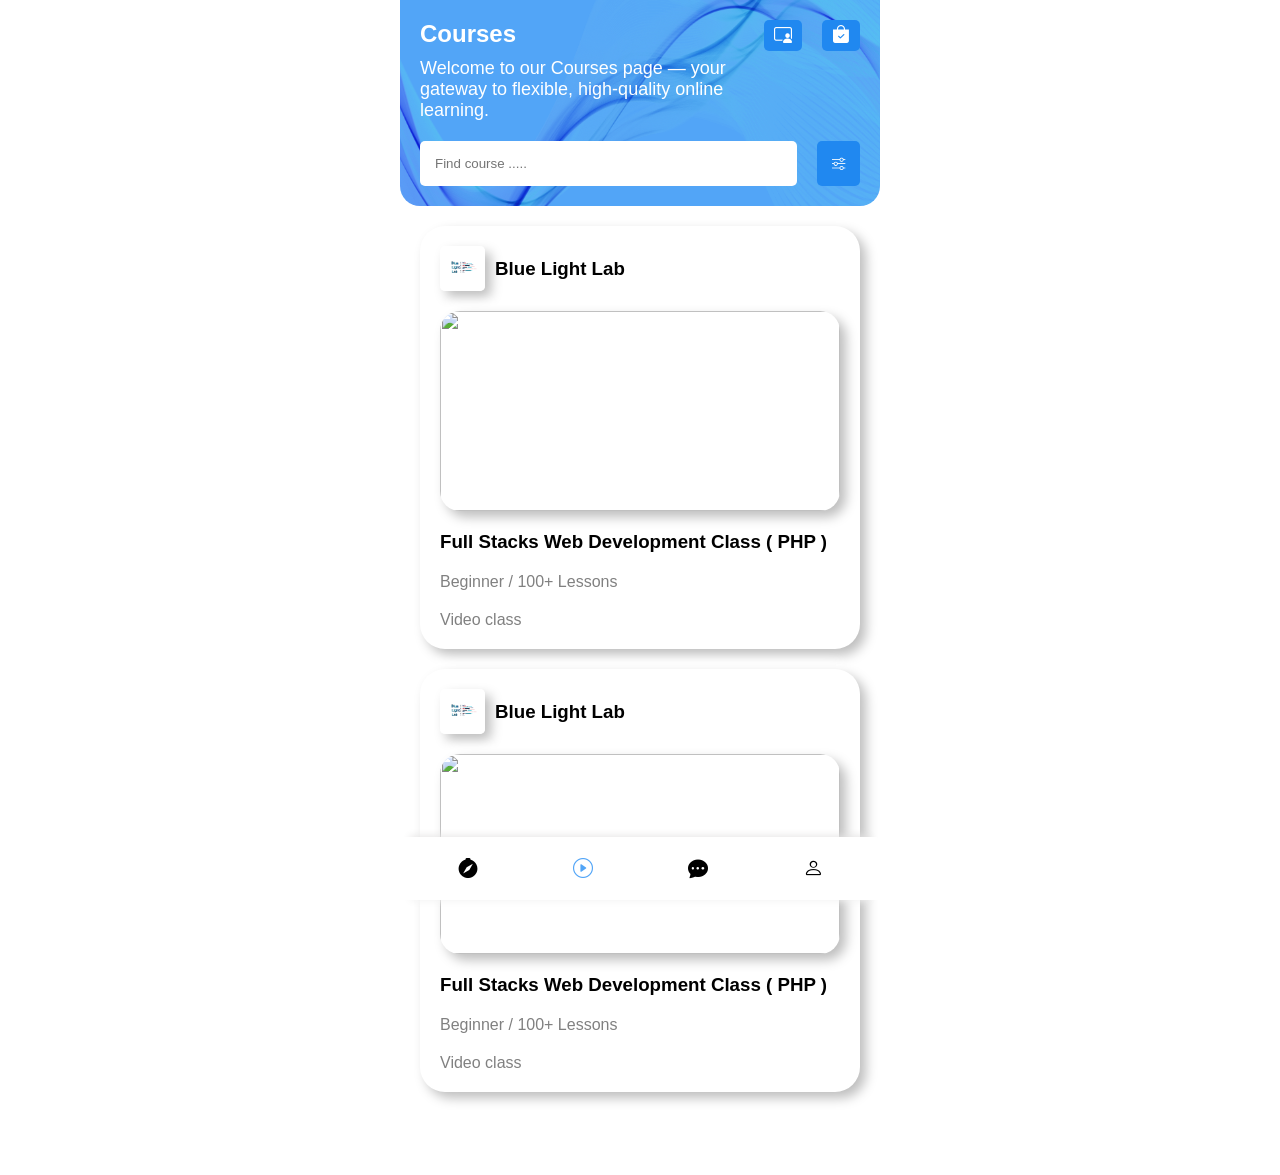
==== courses.html @ c9c932e3 "Add files via upload" ====
<!DOCTYPE html>
<html lang="en">

<head>
    <meta charset="UTF-8">
    <meta name="viewport" content="width=device-width, initial-scale=1.0">
    <title>Courses</title>
    <link rel="stylesheet" href="courses.css">
    <link rel="shortcut icon" href="./img/Dark Blue Minimalist  Modern Technology Instagram Post.jpg"
        type="image/x-icon">
    <link rel="stylesheet" href="https://cdn.jsdelivr.net/npm/bootstrap-icons@1.13.1/font/bootstrap-icons.min.css">
</head>

<body>

    <main>
        <nav>
            <section class="nav-top-sec">
                <div class="nav-top-left">
                    <h2>Courses</h2>
                    <p>Welcome to our Courses page — your gateway to flexible, high-quality online learning.</p>
                </div>

                <div class="nav-top-right">
                    <i class="bi bi-person-video3"></i>
                    <div class="noti">
                        <i class="bi bi-bag-check-fill"></i>
                        </i>

                    </div>
                </div>
            </section>
            <form class="nav-bottom-sec">
                <div class="search">
                    <input type="search" name id placeholder="Find course .....">
                </div>

                <button><i class="bi bi-sliders"></i></button>

            </form>
        </nav>
        <section class="courses">
            <div class="course">
                <div class="class-owner">
                        <img src="img/Dark Blue Minimalist  Modern Technology Instagram Post.jpg" alt="">
                        <h3>Blue Light Lab</h3>
                    </div>
                <img src="img/635c290b-14f2-4d8a-833d-9fe4b84c84a8_1024.jpeg" alt="" class="course-img">
                <div class="course-info">
                    <h3>Full Stacks Web Development Class ( PHP )</h3>

                    
                        <p>
                            Beginner /  100+ Lessons
                        </p>
                        
                    
                        <p>
                            Video class
                        </p>

                    

                    
                </div>
            </div>
            <div class="course">
                <div class="class-owner">
                        <img src="img/Dark Blue Minimalist  Modern Technology Instagram Post.jpg" alt="">
                        <h3>Blue Light Lab</h3>
                    </div>
                <img src="img/635c290b-14f2-4d8a-833d-9fe4b84c84a8_1024.jpeg" alt="" class="course-img">
                <div class="course-info">
                    <h3>Full Stacks Web Development Class ( PHP )</h3>

                    
                        <p>
                            Beginner /  100+ Lessons
                        </p>
                        
                    
                        <p>
                            Video class
                        </p>

                    

                    
                </div>
            </div>
        </section>
        <footer>
            <a href="index.html">
                <i class="bi bi-compass-fill"></i>
                <!-- <span>Daily Posts</span> -->
            </a>
            <a href="courses.html" class="active">
                <i class="bi bi-play-circle"></i>
                <!-- <span>Courses</span> -->
            </a>
            <a>
                <i class="bi bi-chat-dots-fill"></i>
                <!-- <span>Message</span> -->
            </a>
            <a>
                <i class="bi bi-person"></i>
                <!-- <span>Account</span> -->
            </a>
        </footer>
    </main>

</body>

</html>
---- courses.css ----
* {
    margin: 0;
    padding: 0;
    box-sizing: border-box;
    font-family: sans-serif;
}

body {
    display: flex;
    flex-direction: row;
    justify-content: center;
}

a {
    text-decoration: none;
    color: inherit;
}

main {
    flex: 1;
    max-width: 480px;
    height: 100vh;
    width: 100%;
    position: relative;
}

/* Nav Bar */
nav {
    width: 100%;
    max-width: 480px;
    height: fit-content;

    background: rgb(82, 165, 247) url(img/pngwing.com\ \(1\).png) right no-repeat;
    background-size: 500px;
    border-bottom-left-radius: 20px;
    border-bottom-right-radius: 20px;
    padding: 20px;
    display: flex;
    flex-direction: column;
    gap: 20px;
    position: sticky;
    top: 0;
    z-index: 100;
}

.nav-top-sec {
    display: flex;
    flex-direction: row;
    justify-content: space-between;
    width: 100%;
    color: white;
}

.nav-top-left {
    display: flex;
    flex-direction: column;
    gap: 10px;
}

.nav-top-left p,
.nav-top-right i {
    font-size: 18px;
}

.nav-top-right {
    display: flex;
    flex-direction: row;
    gap: 20px;
}

.nav-top-right i {
    height: 50%;
    padding: 5px 10px;
    background-color: rgb(32, 136, 240);
    border-radius: 5px;
    position: relative;
    max-height: 31px;
}

.noti {
    display: flex;
    position: relative;
}

.noti span {
    display: block;
    width: 8px;
    height: 8px;
    background-color: red;
    position: absolute;
    top: 5px;
    right: 10px;
    border-radius: 50%;
}

.nav-bottom-sec {
    display: flex;
    flex-direction: row;
    gap: 20px;
    flex-wrap: wrap;
}

.search {
    display: flex;
    background-color: white;
    flex: 1;
    align-items: center;
    padding: 5px;
    border-radius: 5px;

}

.search input {
    flex: 1;
    padding: 5px 10px;
    border: none;
    outline: none;
    background-color: transparent;
    width: 0;

}

.nav-bottom-sec button {
    padding: 15px;
    border: none;
    border-radius: 5px;
    background-color: rgb(32, 136, 240);
    color: white;
}

/* Footer */

footer {
    width: 100%;
    max-width: 480px;
    background-color: white;
    padding: 20px;
    height: fit-content;
    display: flex;
    flex-direction: row;
    gap: 20px;
    position: sticky;
    bottom: 0;
    box-shadow:
        0px 11px 8px -10px #f3f3f3,
        0px -11px 8px -10px #e5e4e4;
    border-top-left-radius: 5px;
    border-top-right-radius: 5px;
    z-index: 100;
}

footer a {
    display: flex;
    flex-direction: column;
    justify-content: flex-start;
    align-items: center;
    flex: 1;
    gap: 10px;
    text-decoration: none;
    transition: all 0.3s;
}

footer i {
    font-size: 20px;
}

footer a.active {
    color: rgb(82, 165, 247);
}

footer span {
    font-size: 12px;
    text-align: center;
}

footer a:hover {
    color: rgb(82, 165, 247);
}

/* Courses */
.courses {
    width: 100%;
    padding: 20px;
    display: flex;
    flex-direction: column;
    gap: 20px;
}
.course{
    width: 100%;
    display: flex;
    flex-direction: column;
    gap: 20px;
    box-shadow: 
    6px 6px 12px #bebebe,
    -6px -6px 12px #ffffff;
    padding: 20px;
    border-radius: 25px;
}
.course-info{
    width: 100%;
    display: flex;
    flex-direction: column;
    gap: 20px;
}

.course-img {
    width: 100%;
    height: 200px;
    border-radius: 20px;
    box-shadow: 
    6px 6px 12px #bebebe,
    -6px -6px 12px #ffffff;
}

.class-owner img {
    width: 45px;
    height: 45px;
    border-radius: 5px;
     box-shadow: 
    6px 6px 12px #bebebe,
    -6px -6px 12px #ffffff;
}

.class-owner {
    display: flex;
    gap: 10px;
    align-items: center;
    width: 100%;
}
.course-info p{
    color: gray;
}
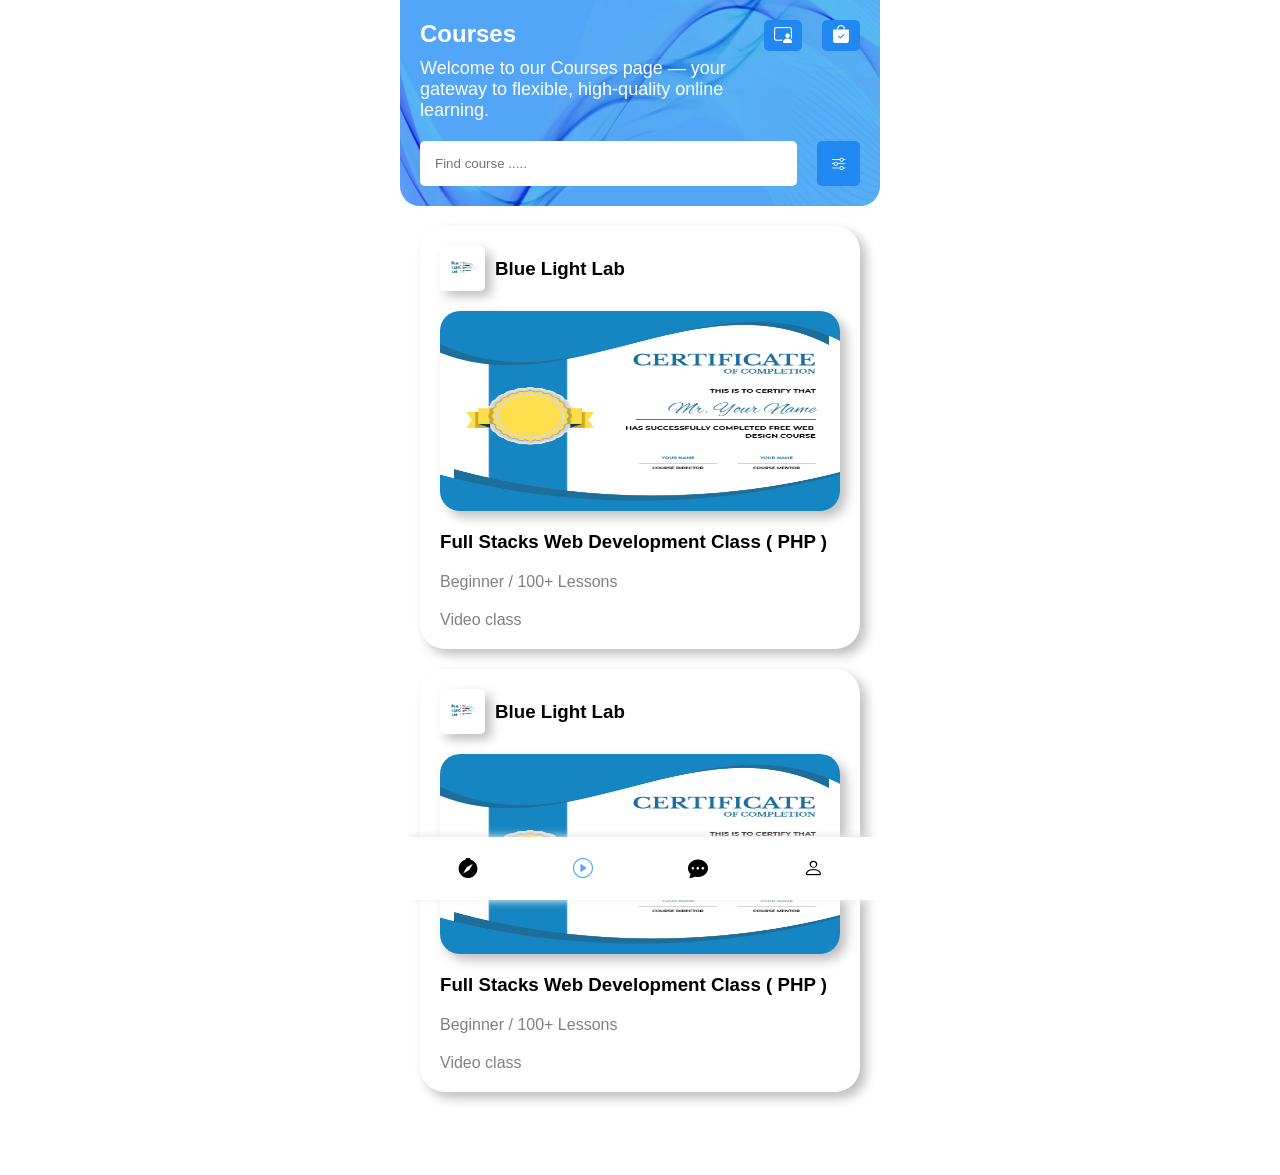
==== commit 94e387d6: "Update courses.html" ====
--- a/courses.html
+++ b/courses.html
@@ -8,6 +8,8 @@
     <link rel="stylesheet" href="courses.css">
     <link rel="shortcut icon" href="./img/Dark Blue Minimalist  Modern Technology Instagram Post.jpg"
         type="image/x-icon">
+    <meta name="theme-color" content="#000000">
+<meta name="apple-mobile-web-app-capable" content="yes">
     <link rel="stylesheet" href="https://cdn.jsdelivr.net/npm/bootstrap-icons@1.13.1/font/bootstrap-icons.min.css">
 </head>
 
@@ -111,4 +113,4 @@
 
 </body>
 
-</html>+</html>
